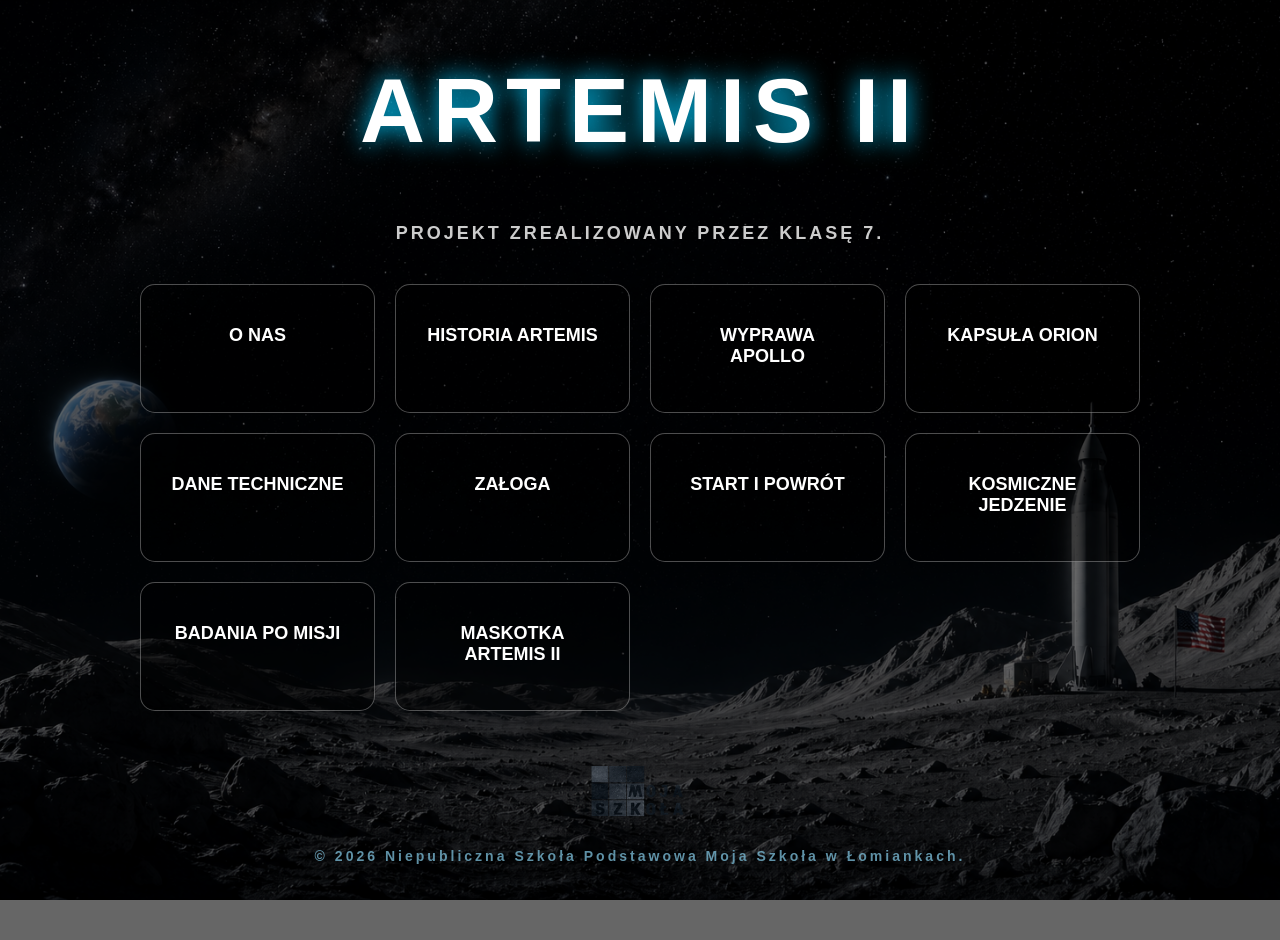
==== index.html @ fcd9cecd "Add files via upload" ====
<!DOCTYPE html>
<html lang="pl">
<head>
<meta charset="UTF-8">
<meta name="viewport" content="width=device-width, initial-scale=1.0">
<title>Artemis II</title>

<style>

body {
    font-size: 12px; /* Podstawa dla czytelności */
}

button, a.button {
    padding: 12px 20px; /* Większe obszary kliknięcia */
    display: inline-block;
}

/* Styl dla komputerów i większych ekranów */
.kontener {
    width: 80%;
    margin: 0 auto;
}

/* Styl dla telefonów (ekrany o szerokości do 768 pikseli) */
@media (max-width: 768px) {
    .kontener {
        width: 100%; /* Rozciąga stronę na cały ekran telefonu */
    }
}

img, video {
    max-width: 100%;
    height: auto;
    display: block;
}

body {
    margin: 0;
    font-family: 'Arial';
    background: url(tlo.png) no-repeat center center fixed;
    background-size: cover;
    color: white;
    text-align: center;
}

/* subtelne gwiazdy */
body::after {
    content: "";
    position: fixed;
    width: 200%;
    height: 200%;
    background: radial-gradient(white 1px, transparent 1px);
    background-size: 60px 60px;
    opacity: 0.08;
    animation: starsMove 120s linear infinite;
    z-index: -1;
}

@keyframes starsMove {
    from { transform: translate(0,0); }
    to { transform: translate(-500px,-500px); }
}

/* przyciemnienie tła */
.overlay {
    background: rgba(0,0,0,0.6);
    min-height: 100vh;
    padding: 20px;
}

/* tytuł */
h1 {
    font-size: 90px;
    letter-spacing: 8px;
    margin-top: 40px;
    text-shadow: 0 0 25px #00ccff;
}

/* podtytuł */
.subtitle {
    letter-spacing: 3px;
    margin-bottom: 50px;
    opacity: 0.8;
/*    text-align: left; */
    margin: 40px;
}

/* kafelki */
.grid {
    display: grid;
    grid-template-columns: repeat(auto-fit, minmax(220px, 1fr));
    gap: 20px;
    max-width: 1000px;
    margin: auto;
}

.card {
    position: relative;
    overflow: hidden;

    border: 1px solid rgba(255,255,255,0.3);
    border-radius: 15px;
    padding: 30px;
    text-decoration: none;
    color: white;
    background: rgba(0,0,0,0.4);

    transition: 0.3s;

    /* animacja wejścia */
    opacity: 0;
    transform: translateY(30px);
    animation: fadeUp 1s forwards;
}

/* opóźnienia animacji */
.card:nth-child(1) { animation-delay: 0.1s; }
.card:nth-child(2) { animation-delay: 0.2s; }
.card:nth-child(3) { animation-delay: 0.3s; }
.card:nth-child(4) { animation-delay: 0.4s; }
.card:nth-child(5) { animation-delay: 0.5s; }
.card:nth-child(6) { animation-delay: 0.6s; }
.card:nth-child(7) { animation-delay: 0.7s; }
.card:nth-child(8) { animation-delay: 0.8s; }
.card:nth-child(9) { animation-delay: 0.9s; }
.card:nth-child(10) { animation-delay: 1s; }

@keyframes fadeUp {
    to {
        opacity: 1;
        transform: translateY(0);
    }
}

/* glow efekt */
.card::before {
    content: "";
    position: absolute;
    width: 0;
    height: 0;
    background: rgba(0,204,255,0.25);
    border-radius: 50%;
    transition: 0.4s;
    top: 50%;
    left: 50%;
    transform: translate(-50%, -50%);
}

.card:hover::before {
    width: 200px;
    height: 200px;
}

/* hover */
.card:hover {
    transform: scale(1.05);
    box-shadow: 0 0 25px #00ccff;
}

/* tekst */
.card h2 {
    font-size: 18px;
    margin-top: 10px;
    position: relative;
    z-index: 2;
}

/* stopka */
.footer {
    margin-top: 40px;
    font-size: 12px;
    opacity: 0.7;
    letter-spacing: 3px;
}

</style>
<script type="text/javascript" nonce="21b3331b86fd47dd86d750b06cc" src="//local.adguard.org?ts=1779559907763&amp;type=content-script&amp;dmn=mail-attachment.googleusercontent.com&amp;url=https%3A%2F%2Fmail-attachment.googleusercontent.com%2Fattachment%2Fu%2F0%2F%3Fui%3D2%26ik%3Dad40ba5927%26attid%3D0.1%26permmsgid%3Dmsg-f%3A1866006174790563300%26th%3D19e562babd13b5e4%26view%3Datt%26disp%3Dsafe%26realattid%3Df_mpipaamo2%26zw%26saddbat%[base64]&amp;app=chrome.exe&amp;css=3&amp;js=1&amp;rel=1&amp;rji=1&amp;sbe=1"></script><script type="text/javascript" nonce="21b3331b86fd47dd86d750b06cc" src="//local.adguard.org?ts=1779559907763&amp;name=AdGuard%20Extra&amp;name=AdGuard%20Popup%20Blocker&amp;type=user-script"></script></head>

<body>

<div class="overlay">

<h1>ARTEMIS II</h1>
<div class="subtitle"><h2>PROJEKT ZREALIZOWANY PRZEZ KLASĘ 7.</h2></div>

<div class="grid">

<a href="autorzy.html" class="card"><h2>O NAS</h2></a>
<a href="historia.html" class="card"><h2>HISTORIA ARTEMIS</h2></a>
<a href="apollo.html" class="card"><h2>WYPRAWA APOLLO</h2></a>
<!-- <a href="orion.html" class="card"><h2>KAPSUŁA ORION</h2></a> -->
<a href="orion.html" class="card"><h2>KAPSUŁA ORION</h2></a>
<a href="DaneTechniczneA2.html" class="card"><h2>DANE TECHNICZNE</h2></a>
<a href="zaloga.html" class="card"><h2>ZAŁOGA</h2></a>
<!-- <a href="niebezpieczenstwo.html" class="card"><h2>START I POWRÓT</h2></a> -->
<a href="niebezpieczenstwo.html" class="card"><h2>START I POWRÓT</h2></a>
<!-- <a href="jedzenie.html" class="card"><h2>KOSMICZNE JEDZENIE</h2></a> -->
<a href="jedzenie.html" class="card"><h2>KOSMICZNE JEDZENIE</h2></a>
<a href="badania.html" class="card"><h2>BADANIA PO MISJI</h2></a>
<a href="maskotka.html" class="card"><h2>MASKOTKA ARTEMIS II</h2></a>


</div>

<div class="footer">
<center><img src="logo_szkoly.png" width=10% height=10%>
<h3><span style="color: #87CEEB">© 2026 Niepubliczna Szkoła Podstawowa Moja Szkoła w Łomiankach.</span></h3>
</div>

</div>

<script>
console.log("Projekt Artemis II - autor: Ula");
</script>

</body>
</html>
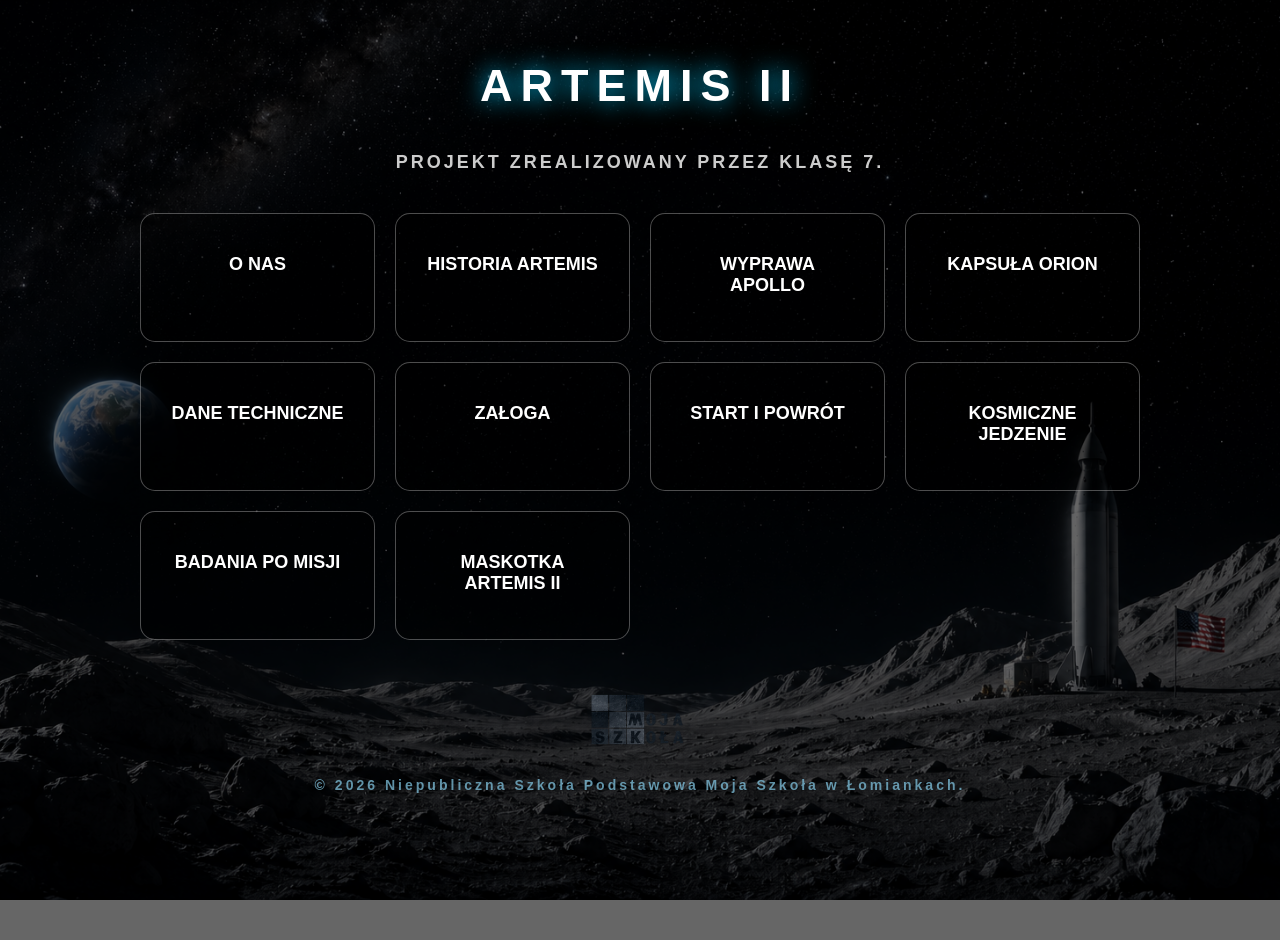
==== commit 06e8afd5: "Add files via upload" ====
--- a/index.html
+++ b/index.html
@@ -71,7 +71,7 @@
 
 /* tytuł */
 h1 {
-    font-size: 90px;
+    font-size: 45px;
     letter-spacing: 8px;
     margin-top: 40px;
     text-shadow: 0 0 25px #00ccff;
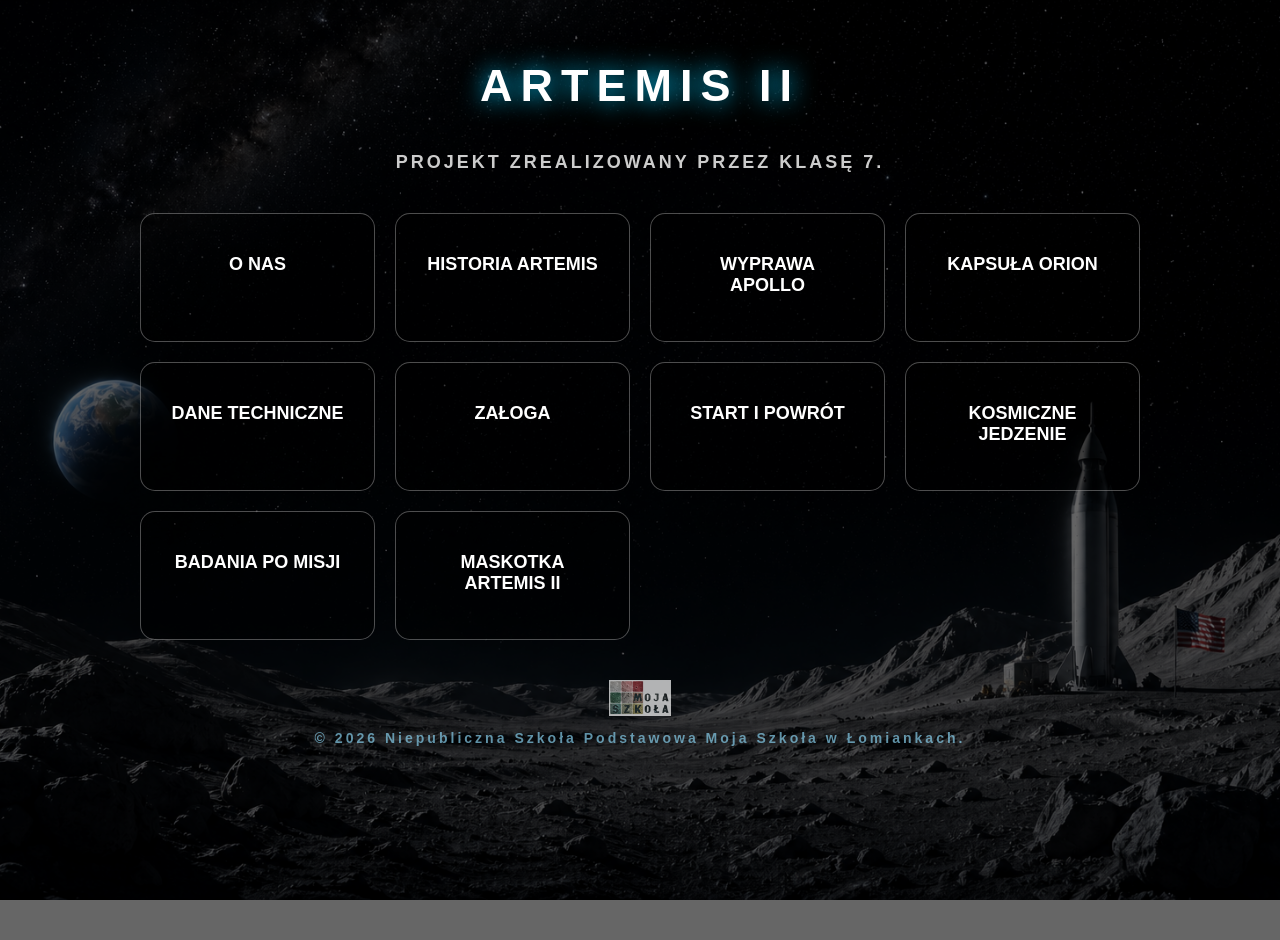
==== commit 627930a4: "Add files via upload" ====
--- a/index.html
+++ b/index.html
@@ -204,7 +204,7 @@
 </div>
 
 <div class="footer">
-<center><img src="logo_szkoly.png" width=10% height=10%>
+<center><img src="logo_szkoly.png" width=5% height=5%>
 <h3><span style="color: #87CEEB">© 2026 Niepubliczna Szkoła Podstawowa Moja Szkoła w Łomiankach.</span></h3>
 </div>
 
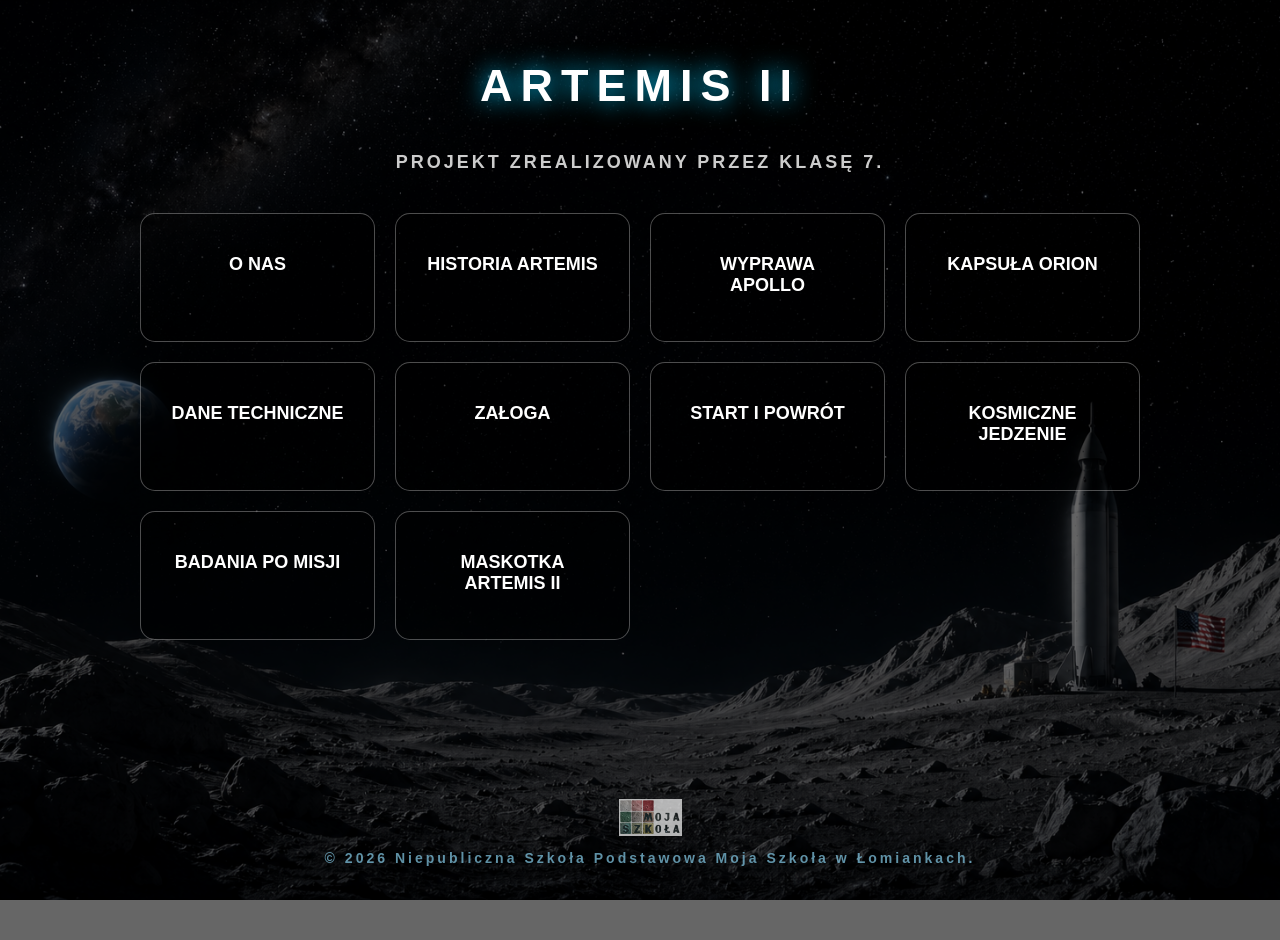
==== commit f2edee57: "Add files via upload" ====
--- a/index.html
+++ b/index.html
@@ -168,7 +168,9 @@
 
 /* stopka */
 .footer {
-    margin-top: 40px;
+	position: fixed;
+	bottom: 20px;
+<!--    margin-top: 40px; -->
     font-size: 12px;
     opacity: 0.7;
     letter-spacing: 3px;
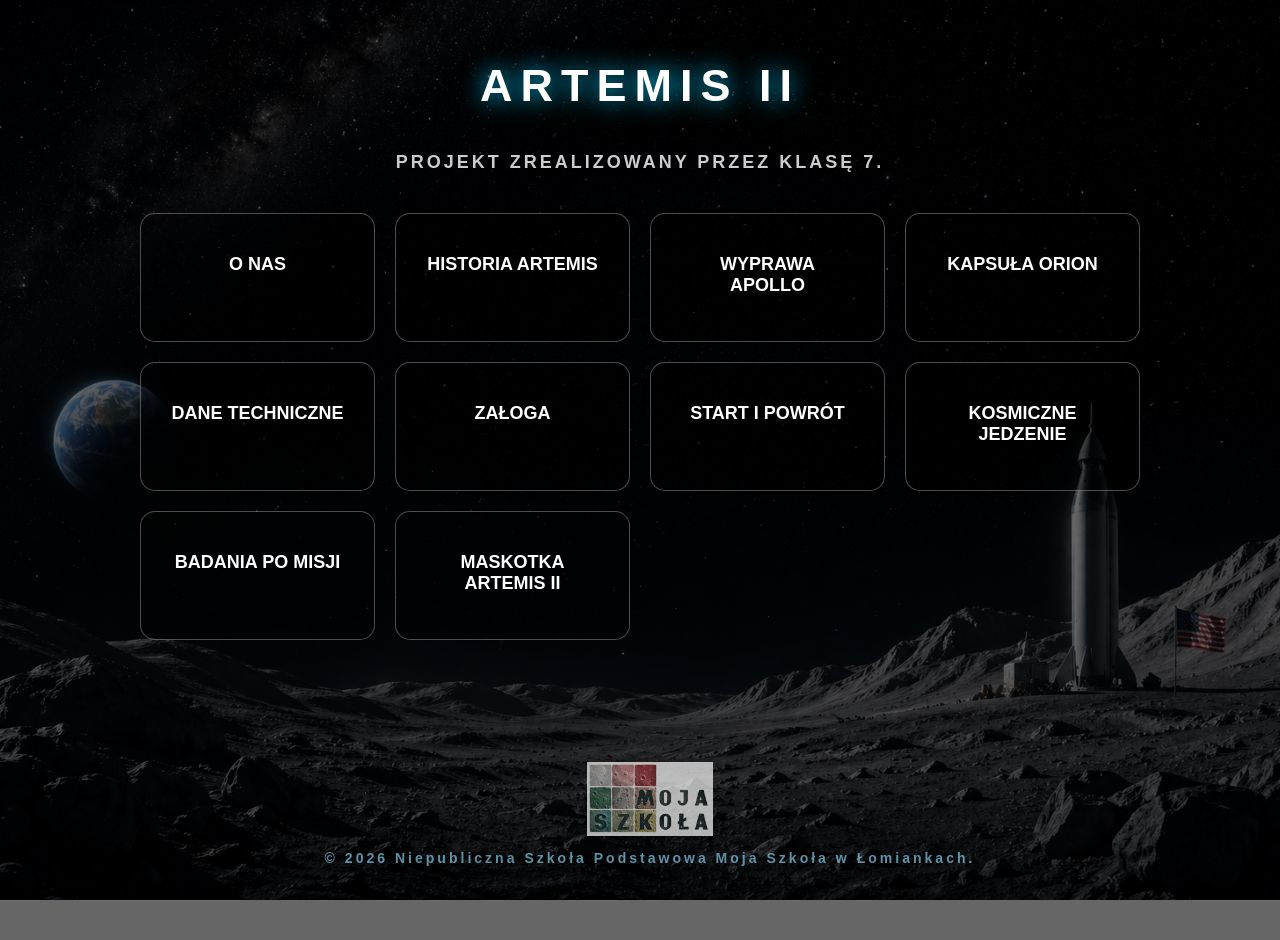
==== commit b0b5c171: "Add files via upload" ====
--- a/index.html
+++ b/index.html
@@ -170,6 +170,7 @@
 .footer {
 	position: fixed;
 	bottom: 20px;
+	text-align: center;
 <!--    margin-top: 40px; -->
     font-size: 12px;
     opacity: 0.7;
@@ -206,7 +207,7 @@
 </div>
 
 <div class="footer">
-<center><img src="logo_szkoly.png" width=5% height=5%>
+<center><img src="logo_szkoly.png" width=10% height=10%>
 <h3><span style="color: #87CEEB">© 2026 Niepubliczna Szkoła Podstawowa Moja Szkoła w Łomiankach.</span></h3>
 </div>
 
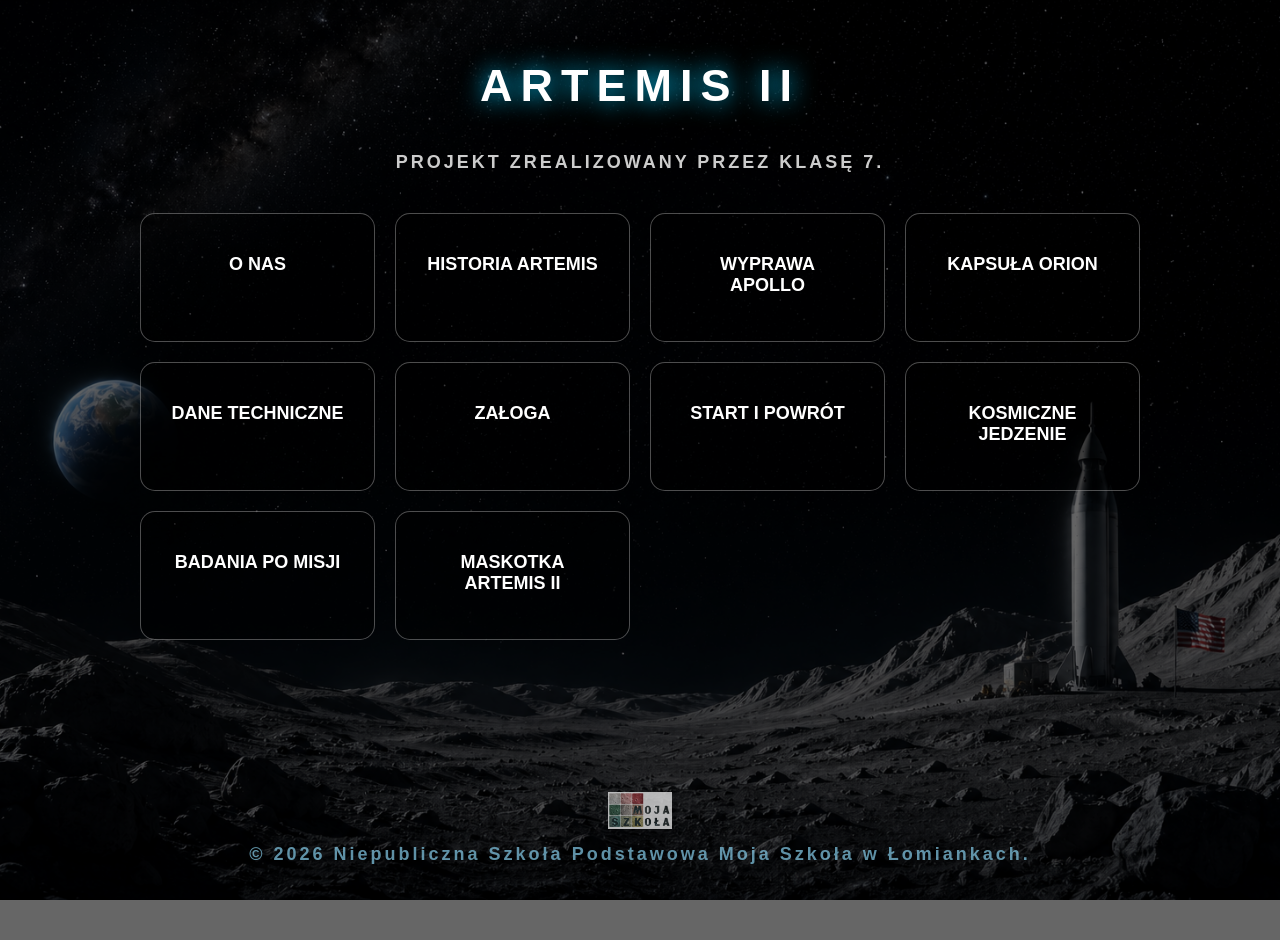
==== commit b53fae09: "Add files via upload" ====
--- a/index.html
+++ b/index.html
@@ -168,13 +168,18 @@
 
 /* stopka */
 .footer {
-	position: fixed;
-	bottom: 20px;
-	text-align: center;
-<!--    margin-top: 40px; -->
+    position: fixed;
+    bottom: 20px;
+    left: 0;
+    width: 100%;
+    text-align: center;
     font-size: 12px;
     opacity: 0.7;
     letter-spacing: 3px;
+}
+
+.footer img {
+    margin: 0 auto;
 }
 
 </style>
@@ -207,8 +212,8 @@
 </div>
 
 <div class="footer">
-<center><img src="logo_szkoly.png" width=10% height=10%>
-<h3><span style="color: #87CEEB">© 2026 Niepubliczna Szkoła Podstawowa Moja Szkoła w Łomiankach.</span></h3>
+<img src="logo_szkoly.png" width=5% height=5%>
+<h2><span style="color: #87CEEB">© 2026 Niepubliczna Szkoła Podstawowa Moja Szkoła w Łomiankach.</span></h2>
 </div>
 
 </div>
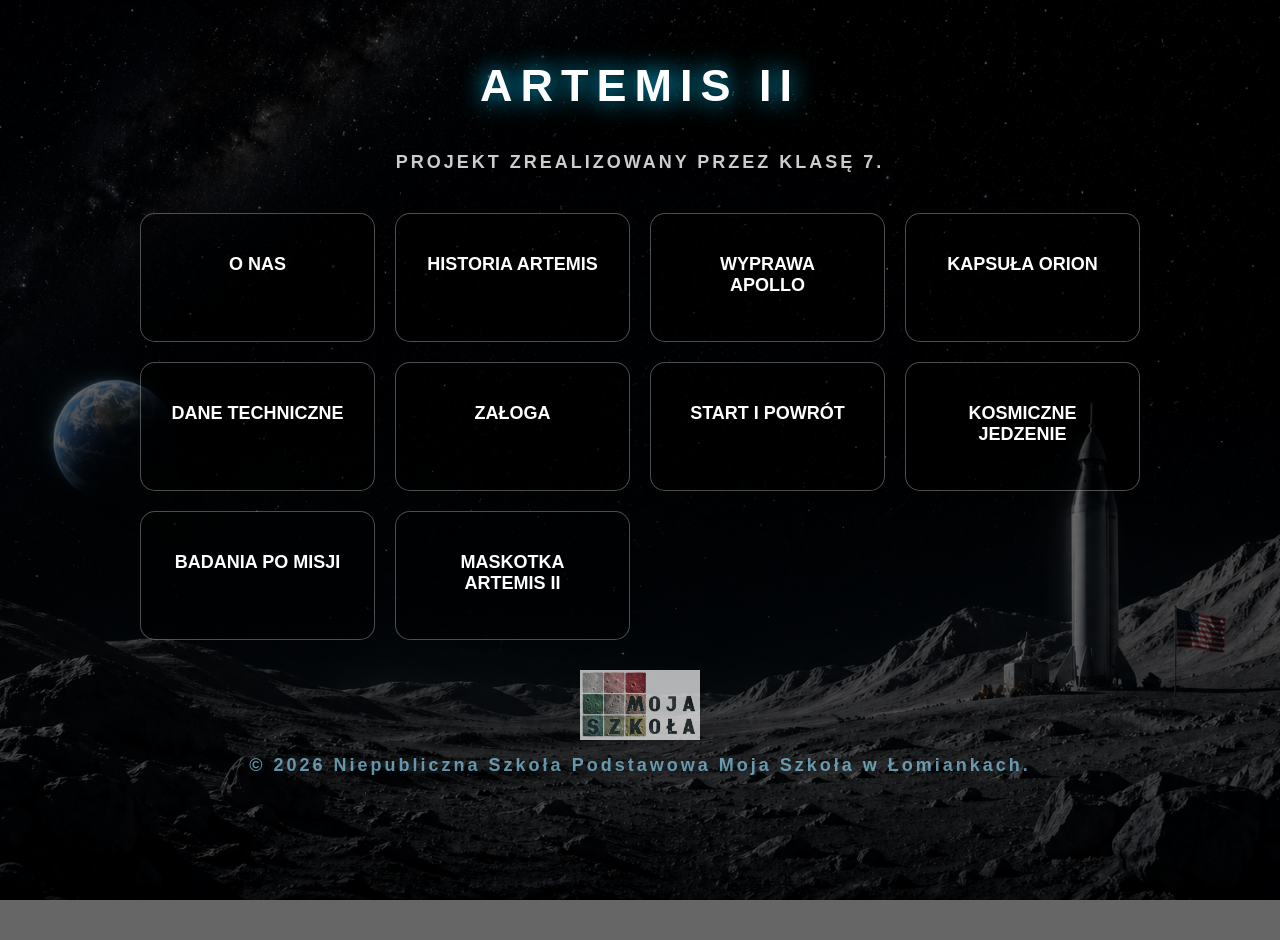
==== commit 90e499e2: "Add files via upload" ====
--- a/index.html
+++ b/index.html
@@ -168,7 +168,7 @@
 
 /* stopka */
 .footer {
-    position: fixed;
+    position: relative;
     bottom: 20px;
     left: 0;
     width: 100%;
@@ -176,9 +176,16 @@
     font-size: 12px;
     opacity: 0.7;
     letter-spacing: 3px;
+    margin-top: 50px;
 }
 
 .footer img {
+    margin: 0 auto;
+}
+
+.logo-szkoly {
+    width: 120px;
+    height: auto;
     margin: 0 auto;
 }
 
@@ -212,7 +219,7 @@
 </div>
 
 <div class="footer">
-<img src="logo_szkoly.png" width=5% height=5%>
+<img src="logo_szkoly.png" class="logo-szkoly">
 <h2><span style="color: #87CEEB">© 2026 Niepubliczna Szkoła Podstawowa Moja Szkoła w Łomiankach.</span></h2>
 </div>
 
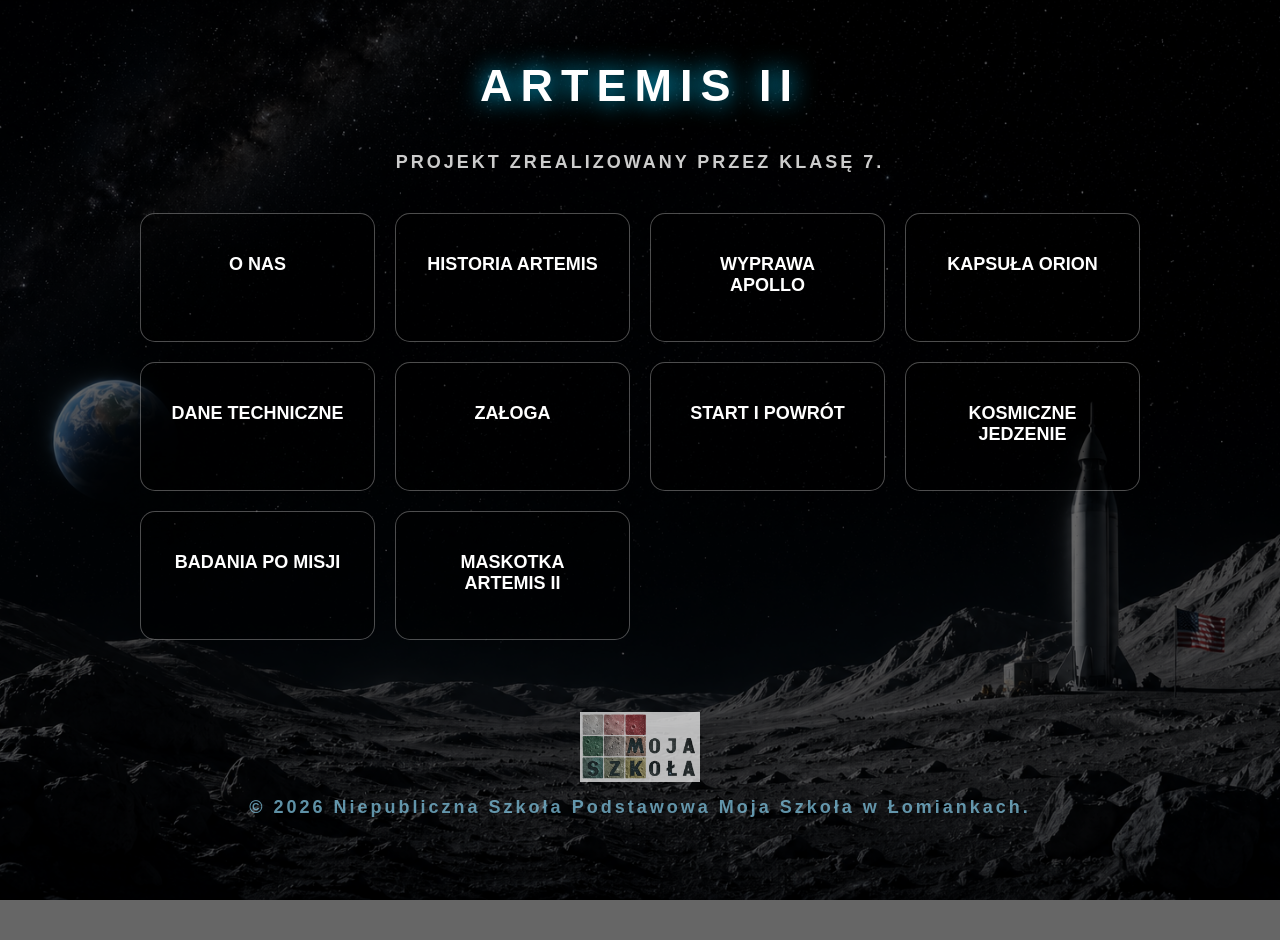
==== commit 67213a6b: "Add files via upload" ====
--- a/index.html
+++ b/index.html
@@ -215,8 +215,9 @@
 <a href="badania.html" class="card"><h2>BADANIA PO MISJI</h2></a>
 <a href="maskotka.html" class="card"><h2>MASKOTKA ARTEMIS II</h2></a>
 
-
 </div>
+
+<br><br><br>
 
 <div class="footer">
 <img src="logo_szkoly.png" class="logo-szkoly">
